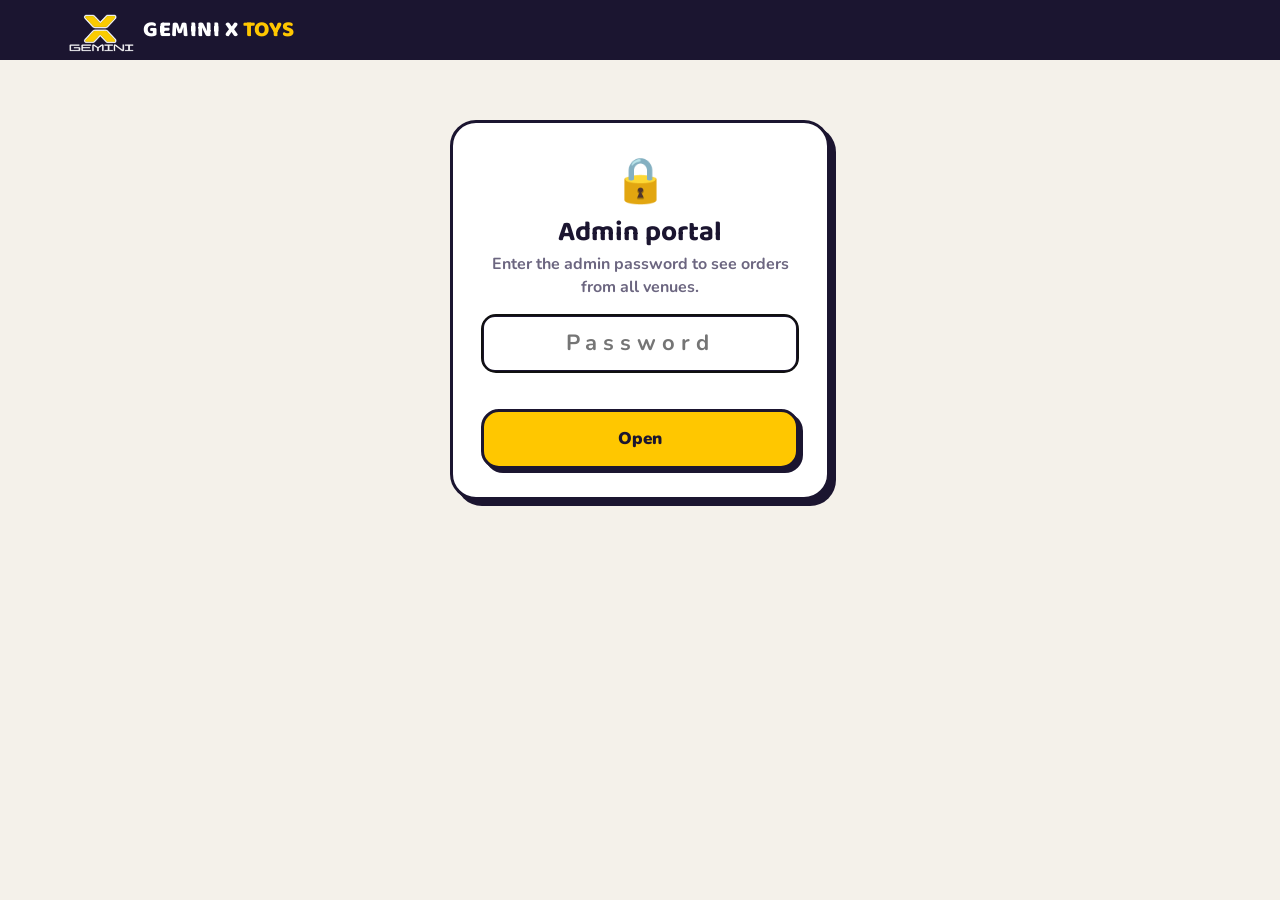
==== admin.html @ b1cc8928 "Add files via upload" ====
<!DOCTYPE html>
<html lang="en">
<head>
<meta charset="utf-8">
<meta name="viewport" content="width=device-width,initial-scale=1">
<meta name="robots" content="noindex,nofollow">
<title>Admin portal · Gemini X</title>
<meta name="theme-color" content="#1B1530">
<link rel="icon" href="data:image/svg+xml,<svg xmlns='http://www.w3.org/2000/svg' viewBox='0 0 100 100'><text y='.9em' font-size='90'>📦</text></svg>">
<link rel="stylesheet" href="assets/style.css?v=5">
<link rel="stylesheet" href="assets/office.css?v=1">
</head>
<body class="ready office" data-mode="admin">
<div class="top"><div class="wrap">
  <div class="brand"><div class="logo img" id="ologo">🎁</div><div>GEMINI X <span>TOYS</span></div></div>
</div></div>
<main class="wrap" id="app"></main>
<div class="toast" id="toast"></div>
<script src="assets/common.js?v=7"></script>
<script src="assets/office.js?v=5"></script>
</body>
</html>
---- assets/style.css ----
@import url("https://fonts.googleapis.com/css2?family=Baloo+2:wght@500;700;800&family=Baloo+Bhaijaan+2:wght@500;700;800&family=Nunito:wght@500;700;800;900&display=swap");
:root{
  --hero:#FFC700;--ac:#FF4F8B;
  --y:#FFC700;--y2:#FFE27A;--pink:#FF4F8B;--blue:#38B6FF;--green:#2BD67B;--purple:#8B5CF6;--orange:#FF8A3D;
  --ink:#1B1530;--mut:#6C6680;--bg:#FFF8EC;--card:#fff;--line:#1B1530;
  --r:22px;--sh:4px 4px 0 var(--ink);--sh2:6px 6px 0 var(--ink);
  --fd:"Baloo 2","Nunito",system-ui,sans-serif;--fb:"Nunito","Segoe UI",system-ui,sans-serif;
}
*{box-sizing:border-box}
html{scroll-behavior:smooth}
body{margin:0;font-family:var(--fb);background:var(--bg);color:var(--ink);line-height:1.4;overflow-x:hidden;
  background-image:radial-gradient(circle at 1px 1px,rgba(27,21,48,.07) 1.5px,transparent 0);background-size:22px 22px}
button{font:inherit;cursor:pointer;color:inherit}
img{display:block}
.wrap{max-width:1180px;margin:0 auto;padding:0 18px}
h1,h2,h3{font-family:var(--fd);line-height:1.02;margin:0}
.hide{display:none!important}

/* ---------- top bar ---------- */
.top{position:sticky;top:0;z-index:40;background:var(--ink);color:#fff}
.top .wrap{display:flex;align-items:center;justify-content:space-between;height:60px;gap:10px}
.brand{font-family:var(--fd);font-weight:800;font-size:22px;letter-spacing:.5px;display:flex;align-items:center;gap:8px;white-space:nowrap}
.brand .logo{width:34px;height:34px;border-radius:10px;background:var(--y);display:grid;place-items:center;font-size:19px;transform:rotate(-8deg)}
.brand span{color:var(--y)}
.top-actions{display:flex;gap:8px}
.tbtn,.basket-btn{background:#ffffff14;border:2px solid #ffffff30;color:#fff;border-radius:999px;padding:7px 14px;font-weight:800;display:flex;gap:8px;align-items:center;text-decoration:none;white-space:nowrap}
.basket-btn{background:var(--y);color:var(--ink);border-color:var(--y)}
.basket-btn b{background:var(--ink);color:var(--y);border-radius:999px;min-width:24px;height:24px;display:inline-grid;place-items:center;font-size:13px;padding:0 7px}
.basket-btn.bump{animation:bump .5s}
@keyframes bump{30%{transform:scale(1.18) rotate(-4deg)}60%{transform:scale(.95)}}

/* ---------- hero ---------- */
.hero{position:relative;background:var(--hero);transition:background .4s;overflow:hidden}
.hero .wrap{position:relative;z-index:2;display:grid;grid-template-columns:1.25fr .9fr;gap:24px;align-items:center;padding:42px 18px 52px}
.kicker{display:inline-flex;gap:8px;align-items:center;background:var(--ink);color:var(--y);font-weight:900;border-radius:999px;padding:6px 14px;font-size:14px;transform:rotate(-2deg)}
.hero h1{font-size:clamp(40px,6.4vw,78px);font-weight:800;margin:16px 0 12px;letter-spacing:-.5px}
.hero h1 .nm{color:#fff;-webkit-text-stroke:3px var(--ink);paint-order:stroke fill;text-shadow:5px 5px 0 var(--pink)}
.hero p.lead{font-size:clamp(16px,2vw,20px);font-weight:700;margin:0;max-width:560px}
.hero-ctas{display:flex;flex-wrap:wrap;gap:12px;margin-top:22px}
.cta{color:var(--ink);border:3px solid var(--ink);border-radius:18px;padding:13px 20px;font-weight:900;font-size:17px;box-shadow:var(--sh);background:#fff;display:inline-flex;gap:8px;align-items:center;transition:transform .12s,box-shadow .12s;text-decoration:none}
.cta:hover{transform:translate(-2px,-2px);box-shadow:var(--sh2)}
.cta:active{transform:translate(2px,2px);box-shadow:1px 1px 0 var(--ink)}
.cta.pink{background:var(--pink);color:#fff}
.cta.ink{background:var(--ink);color:var(--y)}
.cta.blue{background:var(--blue)}
.party-chips{display:flex;flex-wrap:wrap;gap:8px;margin-top:18px}
.chip{background:#fff;border:2px solid var(--ink);border-radius:999px;padding:6px 13px;font-weight:800;font-size:14px}

/* countdown */
.count{display:flex;gap:8px;margin-top:18px;align-items:flex-end;flex-wrap:wrap}
.count .lbl{font-weight:900;margin-right:4px;font-size:15px}
.tile{background:var(--ink);color:var(--y);border-radius:14px;min-width:64px;padding:6px 8px 4px;text-align:center;box-shadow:3px 3px 0 var(--pink)}
.tile b{font-family:var(--fd);font-size:30px;display:block;line-height:1}
.tile small{font-size:11px;font-weight:800;color:#fff;text-transform:uppercase;letter-spacing:.5px}

/* gift box art */
.giftart{position:relative;justify-self:center;width:min(340px,80vw);aspect-ratio:1}
.giftart svg{width:100%;height:100%;overflow:visible}
.giftart .lid{animation:lid 2.6s ease-in-out infinite;transform-origin:50% 100%;transform-box:fill-box}
@keyframes lid{0%,60%,100%{transform:translateY(0) rotate(0)}70%{transform:translateY(-34px) rotate(-8deg)}80%{transform:translateY(-6px) rotate(3deg)}}
.giftart .pop{animation:pop 2.6s ease-in-out infinite;transform-origin:center;transform-box:fill-box;opacity:0}
@keyframes pop{0%,62%{opacity:0;transform:translateY(20px) scale(.4)}72%{opacity:1;transform:translateY(-60px) scale(1)}90%{opacity:1}100%{opacity:0;transform:translateY(-90px) scale(.8)}}
.sticker{position:absolute;background:#fff;border:3px solid var(--ink);border-radius:999px;padding:6px 12px;font-weight:900;font-size:14px;box-shadow:var(--sh);white-space:nowrap}
.sticker.s1{top:6%;left:-6%;transform:rotate(-10deg);background:var(--pink);color:#fff}
.sticker.s2{bottom:12%;right:-8%;transform:rotate(8deg);background:var(--blue)}

/* balloons */
.balloons{position:absolute;inset:0;pointer-events:none;z-index:1}
.balloon{position:absolute;bottom:-140px;width:56px;height:70px;border-radius:50% 50% 48% 48%;animation:float linear infinite;opacity:.9}
.balloon::after{content:"";position:absolute;left:50%;top:100%;width:1.5px;height:70px;background:rgba(27,21,48,.35)}
.balloon::before{content:"";position:absolute;left:calc(50% - 5px);bottom:-6px;border:5px solid transparent;border-bottom-color:inherit}
@keyframes float{from{transform:translateY(0) rotate(-6deg)}50%{transform:translateY(-55vh) rotate(6deg)}to{transform:translateY(-110vh) rotate(-6deg)}}

/* marquee */
.marquee{background:var(--ink);color:var(--y);overflow:hidden;border-bottom:4px solid var(--ink);white-space:nowrap}
.marquee div{display:inline-block;padding:11px 0;font-family:var(--fd);font-weight:800;font-size:19px;letter-spacing:1px;animation:mq 30s linear infinite}
.marquee span{margin:0 18px}
.marquee i{font-style:normal;color:var(--pink)}
@keyframes mq{to{transform:translateX(-50%)}}

/* ---------- sections ---------- */
section{margin:46px 0}
.sec-h{display:flex;align-items:flex-end;justify-content:space-between;gap:12px;margin-bottom:16px;flex-wrap:wrap}
.sec-h h2{font-size:clamp(30px,4vw,44px);font-weight:800}
.sec-h h2 em{font-style:normal;background:var(--y);padding:0 10px;border-radius:12px;border:3px solid var(--ink);display:inline-block;transform:rotate(-2deg)}
.sec-h p{margin:0;color:var(--mut);font-weight:700}

/* how it works */
.steps{display:grid;grid-template-columns:repeat(3,1fr);gap:16px;margin-top:28px;position:relative;z-index:3}
.step{background:#fff;border:3px solid var(--ink);border-radius:var(--r);padding:16px;box-shadow:var(--sh);display:flex;gap:12px;align-items:center}
.step:nth-child(2){transform:rotate(1deg)}.step:nth-child(3){transform:rotate(-1deg)}
.step .ic{font-size:30px;width:54px;height:54px;border-radius:16px;display:grid;place-items:center;border:3px solid var(--ink);flex:none}
.step:nth-child(1) .ic{background:var(--blue)}.step:nth-child(2) .ic{background:var(--pink)}.step:nth-child(3) .ic{background:var(--green)}
.step b{display:block;font-family:var(--fd);font-size:20px}
.step span{color:var(--mut);font-weight:700;font-size:14px}

/* finder banner */
.finder-band{display:grid;grid-template-columns:1fr auto;gap:18px;align-items:center;background:var(--purple);color:#fff;border:3px solid var(--ink);border-radius:28px;padding:26px;box-shadow:var(--sh2);position:relative;overflow:hidden}
.finder-band h2{font-size:clamp(28px,3.6vw,40px)}
.finder-band p{margin:8px 0 0;font-weight:700;opacity:.92}
.finder-band .btns{display:flex;gap:12px;flex-wrap:wrap}
.finder-band::after{content:"✨🎁🎈";position:absolute;right:16px;top:-6px;font-size:54px;opacity:.18;letter-spacing:8px}

/* worlds */
.worlds{display:flex;gap:12px;overflow-x:auto;padding:6px 4px 14px;scrollbar-width:thin}
.world{flex:none;width:118px;text-align:center;background:none;border:0;padding:0}
.world .bub{width:96px;height:96px;margin:0 auto 8px;border-radius:50%;border:3px solid var(--ink);display:grid;place-items:center;font-size:44px;box-shadow:var(--sh);transition:transform .15s}
.world:hover .bub{transform:translateY(-4px) rotate(-6deg)}
.world.on .bub{outline:4px solid var(--y);outline-offset:3px;transform:scale(1.06)}
.world b{font-family:var(--fd);font-size:16px;display:block;line-height:1.05}
.world small{color:var(--mut);font-weight:800}

/* budget + filters */
.toolbar{display:flex;flex-wrap:wrap;gap:10px;align-items:center;margin:8px 0 18px}
.search{flex:1;min-width:200px;position:relative}
.search input{width:100%;border:3px solid var(--ink);border-radius:16px;padding:12px 14px 12px 44px;font:inherit;font-weight:700;background:#fff}
.search::before{content:"🔍";position:absolute;left:14px;top:50%;transform:translateY(-50%)}
.sel{border:3px solid var(--ink);border-radius:16px;padding:11px 12px;font:inherit;font-weight:800;background:#fff}
.budgets{display:flex;gap:8px;flex-wrap:wrap}
.pill{border:2.5px solid var(--ink);background:#fff;border-radius:999px;padding:8px 14px;font-weight:900;font-size:14px}
.pill.on{background:var(--ink);color:var(--y)}
.result-line{font-weight:800;color:var(--mut);margin:-6px 0 14px;display:flex;gap:10px;align-items:center;flex-wrap:wrap}
.result-line button{border:0;background:var(--pink);color:#fff;border-radius:999px;padding:4px 12px;font-weight:900;font-size:13px}

/* product cards */
.grid{display:grid;grid-template-columns:repeat(auto-fill,minmax(210px,1fr));gap:18px}
.card{background:#fff;border:3px solid var(--ink);border-radius:var(--r);overflow:hidden;display:flex;flex-direction:column;box-shadow:var(--sh);transition:transform .35s cubic-bezier(.2,.8,.2,1),box-shadow .35s cubic-bezier(.2,.8,.2,1),opacity .5s ease;position:relative;will-change:transform}
.card:hover{transform:translate(-2px,-3px) rotate(-.6deg);box-shadow:var(--sh2)}
.ph{aspect-ratio:1/1;background:#fff;display:grid;place-items:center;position:relative;cursor:zoom-in;border-bottom:3px solid var(--ink);overflow:hidden}
.ph img{width:100%;height:100%;object-fit:contain;padding:10px;transition:transform .3s}
.card:hover .ph img{transform:scale(1.06)}
.ph .emo{font-size:70px}
.badge{position:absolute;top:10px;left:10px;background:var(--pink);color:#fff;font-size:12px;font-weight:900;border-radius:999px;padding:4px 10px;border:2px solid var(--ink);transform:rotate(-4deg)}
.badge.b-Return{background:var(--green);color:var(--ink)}
.badge.b-Surprise{background:var(--purple)}
.badge.wl{left:auto;right:10px;background:var(--y);color:var(--ink);transform:rotate(4deg)}
.few{position:absolute;bottom:10px;right:10px;background:var(--ink);color:var(--y);font-size:11px;font-weight:900;border-radius:999px;padding:3px 9px}
.card .body{padding:12px 14px 14px;display:flex;flex-direction:column;gap:6px;flex:1}
.card .name{font-weight:800;font-size:15px;display:-webkit-box;-webkit-line-clamp:2;-webkit-box-orient:vertical;overflow:hidden;min-height:40px}
.meta{font-size:13px;color:var(--mut);font-weight:700}
.card .row{display:flex;align-items:center;justify-content:space-between;margin-top:auto;gap:8px}
.price{font-family:var(--fd);font-weight:800;font-size:22px;line-height:1}
.price small{font-size:13px;font-family:var(--fb);font-weight:900;margin-right:2px}
.add{background:var(--y);border:2.5px solid var(--ink);border-radius:14px;padding:8px 12px;font-weight:900;white-space:nowrap;transition:transform .1s}
.add:active{transform:scale(.94)}
.add.in{background:var(--green)}
.more{display:block;margin:24px auto 0}
.empty{color:var(--mut);padding:40px;text-align:center;grid-column:1/-1;font-weight:800;font-size:18px}

/* return gifts */
.host{display:grid;grid-template-columns:1fr 1.2fr;gap:20px;background:var(--green);border:3px solid var(--ink);border-radius:28px;padding:24px;box-shadow:var(--sh2)}
.host h2{font-size:clamp(28px,3.4vw,40px)}
.host p{font-weight:700}
.stepper{display:inline-flex;align-items:center;border:3px solid var(--ink);border-radius:16px;background:#fff;overflow:hidden}
.stepper button{border:0;background:#fff;width:46px;height:46px;font-size:22px;font-weight:900}
.stepper input{width:60px;border:0;border-left:3px solid var(--ink);border-right:3px solid var(--ink);height:46px;text-align:center;font:inherit;font-weight:900;font-size:20px}
.mini-grid{display:grid;grid-template-columns:repeat(auto-fill,minmax(118px,1fr));gap:10px;max-height:330px;overflow:auto;padding:4px}
.mini{background:#fff;border:2.5px solid var(--ink);border-radius:16px;padding:6px;text-align:left;font-size:12px;font-weight:800}
.mini img,.mini .emo{width:100%;aspect-ratio:1;object-fit:contain}
.mini .emo{display:grid;place-items:center;font-size:40px}
.mini.on{background:var(--y);box-shadow:3px 3px 0 var(--ink)}
.mini span{display:-webkit-box;-webkit-line-clamp:2;-webkit-box-orient:vertical;overflow:hidden}
.host-total{font-family:var(--fd);font-size:28px;font-weight:800;margin:14px 0}

/* ---------- modal / drawer ---------- */
.shade{position:fixed;inset:0;background:rgba(27,21,48,.55);opacity:0;pointer-events:none;transition:.2s;z-index:60;backdrop-filter:blur(2px)}
.shade.on{opacity:1;pointer-events:auto}
.drawer{position:fixed;top:0;right:0;height:100%;width:min(480px,100%);background:var(--bg);z-index:61;transform:translateX(105%);transition:.3s cubic-bezier(.2,.9,.3,1.1);display:flex;flex-direction:column;border-left:4px solid var(--ink)}
.drawer.on{transform:none}
.dhead{display:flex;justify-content:space-between;align-items:center;padding:14px 18px;background:var(--ink);color:#fff}
.dhead h3{font-size:26px}
.x{border:2px solid #fff;background:none;color:#fff;border-radius:50%;width:38px;height:38px;font-size:20px;font-weight:900;line-height:1}
.dtabs{display:flex;gap:6px;padding:12px 18px 0}
.dtab{flex:1;border:2.5px solid var(--ink);background:#fff;border-radius:14px;padding:8px 4px;font-weight:900;font-size:13px;text-align:center}
.dtab.on{background:var(--y)}
.dtab:disabled{opacity:.45;cursor:not-allowed}
.dbody{padding:14px 18px 22px;overflow:auto;flex:1}
.line{display:flex;align-items:center;gap:10px;padding:10px;background:#fff;border:2.5px solid var(--ink);border-radius:16px;margin-bottom:10px}
.line .th{width:56px;height:56px;border-radius:12px;background:#fff;flex:none;display:grid;place-items:center;font-size:30px;overflow:hidden}
.line .th img{width:100%;height:100%;object-fit:contain}
.line .nm{flex:1;font-weight:800;font-size:14px;line-height:1.2}
.qty{display:flex;align-items:center;gap:6px}
.qty button{width:30px;height:30px;border-radius:10px;border:2.5px solid var(--ink);background:#fff;font-weight:900}
.total{display:flex;justify-content:space-between;align-items:center;font-family:var(--fd);font-weight:800;font-size:24px;margin:16px 0 6px}
.total small{font-family:var(--fb);font-size:13px;color:var(--mut);font-weight:800;display:block}
.bigbtn{width:100%;border:3px solid var(--ink);border-radius:18px;padding:15px;font-weight:900;font-size:17px;box-shadow:var(--sh);margin-top:14px;background:var(--y)}
.bigbtn.wa{background:#25D366;color:#fff}
.bigbtn:disabled{opacity:.5;box-shadow:none}
label{display:block;font-weight:900;font-size:14px;margin:14px 0 6px}
.in-f{width:100%;border:3px solid var(--ink);border-radius:14px;padding:11px 12px;font:inherit;font-weight:700;background:#fff}
.err{color:#D7263D;font-size:14px;font-weight:800;margin-top:8px;min-height:18px}
.note{background:#fff;border:2.5px dashed var(--ink);border-radius:14px;padding:10px 12px;font-size:13px;font-weight:700;margin-top:14px}

/* wrap studio */
.papers{display:grid;grid-template-columns:repeat(4,1fr);gap:8px}
.paper{border:2.5px solid var(--ink);border-radius:14px;aspect-ratio:1;padding:0;overflow:hidden;position:relative}
.paper.on{outline:4px solid var(--pink);outline-offset:2px}
.paper span{position:absolute;bottom:4px;left:0;right:0;text-align:center;font-size:11px;font-weight:900;background:#ffffffd9;margin:0 6px;border-radius:8px}
.ribbons{display:flex;gap:10px;margin-top:4px}
.rib{width:38px;height:38px;border-radius:50%;border:3px solid var(--ink)}
.rib.on{outline:3px solid var(--ink);outline-offset:3px}
.preview{background:#fff;border:3px solid var(--ink);border-radius:20px;padding:8px;margin-top:14px;display:grid;place-items:center}
.preview svg{width:100%;max-width:320px;height:auto}

/* product modal */
.modal{position:fixed;left:50%;top:50%;transform:translate(-50%,-46%) scale(.96);width:min(760px,94vw);max-height:92vh;overflow:auto;background:var(--bg);border:4px solid var(--ink);border-radius:28px;z-index:62;opacity:0;pointer-events:none;transition:.22s;box-shadow:10px 10px 0 var(--ink)}
.modal.on{opacity:1;pointer-events:auto;transform:translate(-50%,-50%) scale(1)}
.modal .x{position:absolute;top:12px;right:12px;border-color:var(--ink);color:var(--ink);background:#fff;z-index:2}
.pm{display:grid;grid-template-columns:1fr 1fr;gap:0}
.pm .pimg{background:#fff;border-right:3px solid var(--ink);display:grid;place-items:center;min-height:300px}
.pm .pimg img{width:100%;height:100%;object-fit:contain;padding:18px;max-height:420px}
.pm .pimg .emo{font-size:110px}
.pm .pinfo{padding:26px 22px;display:flex;flex-direction:column;gap:10px}
.pm h3{font-size:30px}
.tags{display:flex;flex-wrap:wrap;gap:6px}
.tags span{border:2px solid var(--ink);border-radius:999px;padding:4px 10px;font-weight:800;font-size:13px;background:#fff}

/* finder wizard */
.wiz{padding:26px 24px}
.wiz .prog{display:flex;gap:6px;margin-bottom:16px}
.wiz .prog i{flex:1;height:8px;border-radius:9px;background:#e7e1d2;border:2px solid var(--ink)}
.wiz .prog i.on{background:var(--pink)}
.wiz h3{font-size:34px;margin-bottom:6px}
.wiz p{margin:0 0 16px;color:var(--mut);font-weight:700}
.opts{display:grid;grid-template-columns:repeat(auto-fill,minmax(140px,1fr));gap:10px}
.opt{border:3px solid var(--ink);background:#fff;border-radius:18px;padding:14px 10px;font-weight:900;text-align:center;box-shadow:3px 3px 0 var(--ink);transition:transform .1s}
.opt:hover{transform:translate(-1px,-2px)}
.opt .e{font-size:34px;display:block;margin-bottom:4px}
.opt.on{background:var(--y)}
.wiz-foot{display:flex;justify-content:space-between;margin-top:20px;gap:10px}

/* surprise slot */
.slot{padding:28px 24px;text-align:center}
.slot .reel{width:230px;height:230px;margin:10px auto;background:#fff;border:4px solid var(--ink);border-radius:26px;display:grid;place-items:center;overflow:hidden;box-shadow:var(--sh)}
.slot .reel img{width:100%;height:100%;object-fit:contain;padding:12px}
.slot .reel.spin img{animation:blurspin .12s linear infinite}
@keyframes blurspin{50%{transform:translateY(-8px);filter:blur(2px)}}
.slot h3{font-size:24px;min-height:52px;margin-top:8px}

/* success */
.done{padding:30px 24px;text-align:center}
.done .code{font-family:var(--fd);font-size:44px;font-weight:800;background:var(--y);border:4px dashed var(--ink);border-radius:20px;padding:6px 18px;display:inline-block;margin:12px 0;letter-spacing:2px}

/* confetti canvas */
#fx{position:fixed;inset:0;pointer-events:none;z-index:80}

footer{background:var(--ink);color:#cfc9e0;text-align:center;padding:34px 18px;margin-top:60px;font-weight:700}
footer b{color:var(--y);font-family:var(--fd);font-size:22px}
.toast{position:fixed;bottom:22px;left:50%;transform:translateX(-50%) translateY(140px);background:var(--ink);color:#fff;padding:12px 20px;border-radius:999px;font-weight:900;transition:.3s;z-index:90;border:3px solid var(--y)}
.toast.on{transform:translateX(-50%)}
.fly{position:fixed;z-index:85;width:60px;height:60px;border-radius:14px;background:#fff;border:2px solid var(--ink);pointer-events:none;transition:all .7s cubic-bezier(.5,-.3,.7,1);object-fit:contain}

/* ---------- invite tool (staff) ---------- */
.tool{display:grid;grid-template-columns:1fr 1fr;gap:22px;margin:30px auto}
.panel{background:#fff;border:3px solid var(--ink);border-radius:var(--r);padding:20px;box-shadow:var(--sh)}
.panel h2{font-size:26px;margin-bottom:6px}
.wl-list{max-height:360px;overflow:auto;border:2.5px solid var(--ink);border-radius:14px;padding:6px}
.wl-item{display:flex;gap:8px;align-items:center;padding:6px;font-size:14px;border-radius:10px;margin:0!important;font-weight:700!important}
.wl-item img{width:34px;height:34px;object-fit:contain;border-radius:6px;background:#fff}
.wl-item:hover{background:#FFF3C4}
.qrbox{display:grid;place-items:center;background:var(--bg);border-radius:16px;padding:14px}
.qrbox canvas{max-width:100%;border-radius:14px}
.linkbox{word-break:break-all;font-size:13px;background:#f4f1ea;border-radius:12px;padding:10px;margin-top:10px;font-weight:700}
.btns{display:flex;gap:10px;flex-wrap:wrap;margin-top:12px}
.btn{background:var(--y);border:2.5px solid var(--ink);border-radius:14px;padding:10px 16px;font-weight:900;box-shadow:3px 3px 0 var(--ink)}
.btn.dark{background:var(--ink);color:var(--y)}

@media (max-width:860px){
  .hero .wrap{grid-template-columns:1fr;padding:30px 18px 58px}
  .giftart{width:220px;order:-1;margin-top:46px}
  .steps{grid-template-columns:1fr;gap:10px;margin-top:20px}
  .sticker.s2{right:auto;left:-4%;bottom:2%}
  .step:nth-child(n){transform:none}
  .finder-band{grid-template-columns:1fr}
  .host{grid-template-columns:1fr}
  .tool{grid-template-columns:1fr}
  .pm{grid-template-columns:1fr}
  .pm .pimg{border-right:0;border-bottom:3px solid var(--ink);min-height:220px}
}
@media (max-width:560px){
  .grid{grid-template-columns:repeat(2,1fr);gap:12px}
  .card .row{flex-direction:column;align-items:stretch}
  .price{font-size:20px}
  .tbtn .t,.basket-btn .t{display:none}
  .brand .logo{width:30px;height:30px}
  .brand{font-size:18px}
  .sticker{font-size:12px}
  .tile{min-width:54px}.tile b{font-size:24px}
}
@media (prefers-reduced-motion:reduce){*{animation:none!important;transition:none!important}}

/* ---------- smoothness ---------- */
:root{--ease:cubic-bezier(.2,.8,.2,1);--spring:cubic-bezier(.34,1.56,.64,1)}
body.lock{overflow:hidden}
.top{transition:box-shadow .3s var(--ease)}
.top.scrolled{box-shadow:0 6px 0 rgba(27,21,48,.12)}
.card.rv{opacity:0;transform:translateY(26px) scale(.97)}
.card.rv.in-view{opacity:1;transform:none}
.card.rv.in-view:hover{transform:translate(-2px,-4px) rotate(-.6deg);box-shadow:var(--sh2)}
.grid{transition:opacity .16s ease,transform .16s ease}
.grid.swap{opacity:0;transform:translateY(8px)}
.ph{background:linear-gradient(100deg,#fff 30%,#f6f0e2 50%,#fff 70%);background-size:300% 100%;animation:shimmer 1.4s linear infinite}
.ph img{opacity:0;transition:opacity .45s ease,transform .45s var(--ease)}
.ph img.ld{opacity:1}
.ph:has(img.ld){animation:none;background:#fff}
@keyframes shimmer{to{background-position:-150% 0}}
.add,.pill,.world .bub,.cta,.opt,.mini,.paper,.rib,.dtab{transition:transform .25s var(--spring),box-shadow .25s var(--ease),background-color .2s ease,color .2s ease}
.add:hover,.pill:hover,.mini:hover,.paper:hover,.rib:hover{transform:translateY(-2px)}
.add.in{animation:pop2 .4s var(--spring)}
@keyframes pop2{40%{transform:scale(1.12)}}
.drawer{transition:transform .45s var(--ease)}
.shade{transition:opacity .35s ease}
.modal{transition:opacity .3s ease,transform .45s var(--spring)}
.tabin{animation:tabin .35s var(--ease)}
@keyframes tabin{from{opacity:0;transform:translateX(18px)}}
.line{animation:tabin .3s var(--ease) both}
.toast{transition:transform .45s var(--spring)}
.balloons.paused .balloon{animation-play-state:paused}
.hero h1,.hero .lead,.hero .kicker,.hero-ctas,.party-chips,.count,.giftart{opacity:0;transform:translateY(18px);transition:opacity .7s ease,transform .8s var(--ease)}
body.ready .hero h1,body.ready .hero .lead,body.ready .hero .kicker,body.ready .hero-ctas,body.ready .party-chips,body.ready .count,body.ready .giftart{opacity:1;transform:none}
body.ready .hero h1{transition-delay:.08s}body.ready .hero .lead{transition-delay:.16s}body.ready .count{transition-delay:.22s}body.ready .party-chips{transition-delay:.26s}body.ready .hero-ctas{transition-delay:.32s}body.ready .giftart{transition-delay:.2s}
.worlds{scroll-behavior:smooth;scroll-snap-type:x proximity}.world{scroll-snap-align:start}
.mini-grid,.dbody,.modal,.wl-list{scroll-behavior:smooth;overscroll-behavior:contain}
#more{opacity:.85}
@media (prefers-reduced-motion:reduce){.card.rv,.hero h1,.hero .lead,.hero .kicker,.hero-ctas,.party-chips,.count,.giftart{opacity:1!important;transform:none!important}.ph img{opacity:1}}
body.ready .hero .kicker{transform:rotate(-2deg)}

/* ---------- gift list ticket ---------- */
.bigbtn.pinkb{background:var(--pink);color:#fff}
.ticket{padding:22px 20px 24px}
.tk-head{display:flex;justify-content:space-between;gap:14px;flex-wrap:wrap;background:var(--ink);color:#fff;border-radius:20px;padding:16px 18px;margin-right:44px}
.tk-k{font-weight:900;color:var(--y);font-size:14px}
.tk-ref{font-family:var(--fd);font-size:36px;font-weight:800;letter-spacing:2px;line-height:1}
.tk-party{display:flex;flex-direction:column;gap:2px;font-weight:700;font-size:14px}
.tk-party b{font-family:var(--fd);font-size:20px;color:var(--y)}
.tk-hint{font-weight:700;color:var(--mut);margin:12px 2px}
.tk-items{display:flex;flex-direction:column;gap:12px}
.tk-item{display:grid;grid-template-columns:104px 1fr;gap:12px;background:#fff;border:3px solid var(--ink);border-radius:18px;padding:10px;box-shadow:3px 3px 0 var(--ink)}
.tk-ph{width:104px;height:104px;border-radius:12px;border:2px solid #eee;display:grid;place-items:center;overflow:hidden;background:#fff}
.tk-ph img{width:100%;height:100%;object-fit:contain}
.tk-ph .emo{font-size:48px}
.tk-n{font-weight:800;font-size:15px;line-height:1.25}
.tk-m{display:flex;gap:10px;flex-wrap:wrap;font-weight:800;font-size:14px;margin:4px 0 6px;align-items:center}
.tk-q{background:var(--y);border:2px solid var(--ink);border-radius:999px;padding:1px 10px}
.tk-c{color:var(--mut);font-size:12px}
.tk-bc{background:#fff;max-width:340px}
.tk-bc .bc{width:100%;height:78px;display:block}
.tk-wrap{display:flex;gap:12px;align-items:center;background:#fff;border:2.5px dashed var(--ink);border-radius:16px;padding:10px 12px;margin-top:14px;font-size:14px;font-weight:700}
.tk-sw{width:56px;height:56px;flex:none;border-radius:10px;overflow:hidden;border:2px solid var(--ink)}
.tk-total{display:flex;justify-content:space-between;align-items:center;margin-top:14px;font-weight:800;color:var(--mut)}
.tk-total b{font-family:var(--fd);font-size:30px;color:var(--ink)}
@media (max-width:560px){.tk-item{grid-template-columns:76px 1fr}.tk-ph{width:76px;height:76px}.tk-ref{font-size:30px}}
@media print{body>*:not(.modal){display:none!important}.modal{position:static;transform:none;box-shadow:none;border:0;max-height:none;opacity:1}.modal .x{display:none}}

/* ---------- themes, venue, extras, stickers, language ---------- */
.tbtn.icon{padding:7px 10px}
.brand .logo.img{background:none;transform:none;width:auto;min-width:34px;padding:0;border-radius:0}
.brand .logo.img img{height:40px;width:auto;display:block}
.flogo img{height:64px;margin:0 auto 12px}
.stock-note{margin-top:10px;font-size:13px;opacity:.75}
.venue-pick{margin-top:18px;background:#fff;border:3px solid var(--ink);border-radius:20px;padding:14px;box-shadow:var(--sh);max-width:560px}
.venue-pick b{font-family:var(--fd);font-size:22px;display:block}
.venue-pick span{display:block;color:var(--mut);font-weight:700;font-size:14px;margin-bottom:10px}
.venue-pick #venueChips{display:flex;flex-wrap:wrap;gap:8px}
.venue-pick .pill{font-size:15px;padding:10px 14px}
.theme-band{background:var(--hero);border:3px solid var(--ink);border-radius:28px;padding:22px;box-shadow:var(--sh2)}
.theme-band .sec-h p{color:var(--ink);opacity:.75}
.rail{display:grid;grid-auto-flow:column;grid-auto-columns:minmax(200px,220px);gap:16px;overflow-x:auto;padding:4px 4px 14px;scroll-snap-type:x mandatory}
.rail .card{scroll-snap-align:start}
.thm{position:absolute;bottom:8px;left:8px;font-size:22px;filter:drop-shadow(1px 1px 0 #fff)}
.extras{background:#fff;border:2.5px dashed var(--ink);border-radius:16px;padding:12px;margin-top:12px}
.extras b{font-family:var(--fd);font-size:18px;display:block}
.extras small{color:var(--mut);font-weight:700}
.extra-row{display:grid;grid-template-columns:repeat(4,1fr);gap:8px;margin-top:8px}
.extra{position:relative;border:2px solid var(--ink);border-radius:12px;padding:4px;font-size:11px;font-weight:800;background:#fff;display:flex;flex-direction:column}
.extra img{width:100%;aspect-ratio:1;object-fit:contain}
.extra span{display:-webkit-box;-webkit-line-clamp:2;-webkit-box-orient:vertical;overflow:hidden;line-height:1.15}
.extra button{position:absolute;top:-8px;right:-8px;width:28px;height:28px;border-radius:50%;border:2px solid var(--ink);background:var(--y);font-weight:900;line-height:1;transition:transform .25s var(--spring)}
.extra button:hover{transform:scale(1.15)}
.stk{position:fixed;z-index:95;font-size:24px;pointer-events:none;transform:translate(-50%,0);animation:stk 1s var(--ease) forwards}
@keyframes stk{0%{opacity:0;transform:translate(-50%,0) scale(.4)}20%{opacity:1}100%{opacity:0;transform:translate(calc(-50% + var(--dx)),-90px) scale(1.2) rotate(25deg)}}
[dir=rtl] body,[dir=rtl] .in-f,[dir=rtl] .search input{font-family:"Baloo Bhaijaan 2","Nunito",system-ui,sans-serif}
[dir=rtl] h1,[dir=rtl] h2,[dir=rtl] h3{font-family:"Baloo Bhaijaan 2","Baloo 2",system-ui,sans-serif}
[dir=rtl] .search input{padding:12px 44px 12px 14px}
[dir=rtl] .search::before{left:auto;right:14px}
[dir=rtl] .drawer{right:auto;left:0;border-left:0;border-right:4px solid var(--ink);transform:translateX(-105%)}
[dir=rtl] .drawer.on{transform:none}
[dir=rtl] .badge{left:auto;right:10px}[dir=rtl] .badge.wl{right:auto;left:10px}
[dir=rtl] .few{right:auto;left:10px}[dir=rtl] .thm{left:auto;right:8px}
[dir=rtl] .modal .x{right:auto;left:12px}
[dir=rtl] .tk-head{margin-right:0;margin-left:44px}
[dir=rtl] .extra button{right:auto;left:-8px}
.marquee{direction:ltr}
@media (max-width:560px){#topFinder{display:none}.tbtn{padding:6px 10px}.top-actions{gap:6px}}
@media (max-width:430px){#soundBtn{display:none}.brand{font-size:16px}}

/* ---------- creative layer ---------- */
.hero{background:radial-gradient(circle at 80% 30%,#ffffff55 0,transparent 35%),radial-gradient(circle at 10% 90%,#ffffff40 0,transparent 30%),var(--hero)}
.wave{display:block;width:100%;height:46px;margin-top:-45px;position:relative;z-index:3}
.floaties{position:absolute;inset:0;pointer-events:none;z-index:1}
.floaties span{position:absolute;animation:bob 6s ease-in-out infinite;filter:drop-shadow(2px 3px 0 rgba(27,21,48,.18));transition:translate .3s ease-out;opacity:.9}
@keyframes bob{0%,100%{transform:translateY(0) rotate(-8deg)}50%{transform:translateY(-16px) rotate(8deg)}}
.giftart .pop{animation-duration:3.2s}.giftart .lid{animation-duration:3.2s}
.blobs{position:fixed;inset:0;z-index:-1;pointer-events:none;overflow:hidden}
.blobs i{position:absolute;width:520px;height:520px;border-radius:50%;filter:blur(70px);opacity:.28;animation:drift 22s ease-in-out infinite}
.blobs i:nth-child(1){background:var(--ac);left:-160px;top:40%}
.blobs i:nth-child(2){background:#38B6FF;right:-180px;top:10%;animation-delay:-7s}
.blobs i:nth-child(3){background:#2BD67B;left:40%;bottom:-260px;animation-delay:-14s}
@keyframes drift{50%{transform:translate(60px,-40px) scale(1.1)}}
.ph{background:radial-gradient(circle at 50% 60%,color-mix(in srgb,var(--wt,#FFC700) 28%,#fff) 0,#fff 70%)!important;animation:none!important}
.ph::after{content:"";position:absolute;inset:0;pointer-events:none;background:radial-gradient(circle at var(--sx,50%) var(--sy,50%),rgba(255,255,255,.55),transparent 45%);opacity:0;transition:opacity .25s}
.card.tilt .ph::after{opacity:1}
.card.tilt{transition:transform .08s linear,box-shadow .2s;box-shadow:8px 10px 0 var(--ink)}
.tagp{position:relative;background:var(--y);border:2.5px solid var(--ink);border-radius:8px 14px 14px 8px;padding:5px 10px 4px 16px;transform:rotate(-3deg);box-shadow:2px 2px 0 var(--ink)}
.tagp::before{content:"";position:absolute;left:5px;top:50%;width:6px;height:6px;margin-top:-3px;border-radius:50%;background:#fff;border:2px solid var(--ink)}
.card .row .add{background:#fff}
.card .row .add.in{background:var(--green)}
.steps .step .ic{animation:wig 3s ease-in-out infinite}
.steps .step:nth-child(2) .ic{animation-delay:.4s}.steps .step:nth-child(3) .ic{animation-delay:.8s}
@keyframes wig{0%,85%,100%{transform:rotate(0)}90%{transform:rotate(-12deg) scale(1.08)}95%{transform:rotate(10deg)}}
.world .bub{position:relative}
.world.on .bub::after{content:"✓";position:absolute;right:-4px;top:-4px;width:28px;height:28px;border-radius:50%;background:var(--ink);color:var(--y);display:grid;place-items:center;font-size:15px;font-weight:900;font-family:var(--fb)}
.ticket{position:relative}
.tk-head{position:relative;overflow:visible}
.tk-head::before,.tk-head::after{content:"";position:absolute;bottom:-12px;width:24px;height:24px;border-radius:50%;background:var(--bg)}
.tk-head::before{left:-12px}.tk-head::after{right:-12px}
.tk-right{display:flex;align-items:center;gap:14px}
.tk-stamp{transform:rotate(12deg);flex:none;border:3px dashed var(--pink);color:var(--pink);background:#fff;border-radius:50%;width:76px;height:76px;display:grid;place-items:center;text-align:center;font-family:var(--fd);font-weight:800;font-size:15px;line-height:1;z-index:2;box-shadow:2px 2px 0 var(--ink)}
.tk-items{margin-top:20px}
.tk-item{border-style:dashed}
@media (max-width:860px){.floaties span{opacity:.6}.wave{height:30px;margin-top:-29px}}
@media (prefers-reduced-motion:reduce){.floaties span,.blobs i,.steps .step .ic{animation:none}}

/* Proudly Qatari badge */
.proud{display:inline-flex;align-items:center;gap:10px;margin:16px 0 4px;background:#8A1538;color:#fff;border:3px solid var(--ink);border-radius:16px;padding:8px 14px 8px 8px;box-shadow:var(--sh);font-weight:900;transform:rotate(-1.5deg)}
.proud .flag{width:44px;height:28px;border-radius:4px;box-shadow:0 0 0 2px #fff;flex:none}
.proud small{display:block;font-weight:800;opacity:.85;font-size:12px}
[dir=rtl] .proud{padding:8px 8px 8px 14px;transform:rotate(1.5deg)}

/* checkout */
#brand{line-height:1.05}
#brand .byx{display:block;font-family:var(--fb);font-size:10.5px;font-weight:800;letter-spacing:1.5px;color:#fff;opacity:.75;text-transform:uppercase}
.co-sep{margin:18px 0 2px;font-family:var(--fd);font-weight:800;font-size:17px;border-top:2px dashed #1B153033;padding-top:12px}
.wa-in{display:flex;align-items:stretch;gap:0}
.wa-in span{display:flex;align-items:center;padding:0 10px;border:3px solid var(--ink);border-right:0;border-radius:14px 0 0 14px;background:var(--y2);font-weight:900;white-space:nowrap}
.wa-in .in-f{border-radius:0 14px 14px 0}
.paygrid{display:grid;grid-template-columns:1fr 1fr;gap:10px;margin-top:8px}
.payopt{border:3px solid var(--ink);border-radius:16px;background:#fff;padding:12px 10px;text-align:center;cursor:pointer;font:inherit;display:flex;flex-direction:column;gap:3px;align-items:center;transition:transform .15s,box-shadow .15s,background .15s}
.payopt b{font-size:26px;line-height:1}
.payopt span{font-family:var(--fd);font-weight:800;font-size:16px}
.payopt small{color:var(--mut);font-weight:700;font-size:12px;line-height:1.3}
.payopt:hover{transform:translateY(-2px)}
.payopt.on{background:var(--y);box-shadow:var(--sh);transform:translate(-2px,-2px)}
.payopt.on small{color:var(--ink)}
.tk-ok{background:#E8FFF1;border:3px solid var(--green);border-radius:16px;padding:10px 14px;margin-bottom:12px;display:flex;flex-direction:column;gap:2px}
.tk-ok b{font-family:var(--fd);font-size:19px}
.tk-ok span{font-weight:700;color:var(--mut)}
@media (max-width:380px){.paygrid{grid-template-columns:1fr}}
---- assets/office.css ----
/* back office + admin */
body.office{background:#F4F1EA;min-height:100vh}
.office .wrap{max-width:1180px}
.o-login{max-width:380px;margin:60px auto;background:#fff;border:3px solid var(--ink);border-radius:26px;box-shadow:var(--sh2);padding:28px;text-align:center}
.o-login h1{font-family:var(--fd);font-size:28px;margin:6px 0}
.o-login p{color:var(--mut);font-weight:700;margin:0 0 16px}
.o-login .in-f{text-align:center;font-size:22px;letter-spacing:6px}
.o-login .bigbtn{margin-top:10px}
.o-lk{font-size:44px}
.o-bar{display:flex;justify-content:space-between;align-items:center;gap:12px;flex-wrap:wrap;margin:22px 0 14px}
.o-title b{font-family:var(--fd);font-size:30px;display:block;line-height:1}
.o-title span{color:var(--mut);font-weight:800}
.o-tools{display:flex;gap:8px;align-items:center;flex-wrap:wrap}
.office .tbtn{background:#fff;color:var(--ink);border:2px solid var(--ink)}
.o-upd{color:var(--mut);font-weight:700;font-size:13px}
.o-stats{display:grid;grid-template-columns:repeat(4,1fr);gap:12px;margin-bottom:14px}
.o-stat{background:#fff;border:3px solid var(--ink);border-radius:18px;padding:12px 14px;box-shadow:var(--sh)}
.o-stat b{font-family:var(--fd);font-size:26px;display:block;line-height:1.1}
.o-stat span{color:var(--mut);font-weight:800;font-size:13px}
.o-per{grid-column:1/-1;display:flex;gap:16px;flex-wrap:wrap;font-weight:700;color:var(--mut);font-size:14px}
.o-per b{color:var(--ink)}
.o-filters{display:flex;gap:10px;flex-wrap:wrap;align-items:center;margin-bottom:14px}
.o-tabs{display:flex;gap:6px;flex-wrap:wrap;flex:1}
.o-tabs .pill b{background:#1B153014;border-radius:999px;padding:0 7px;margin-left:3px}
.o-tabs .pill.on b{background:#fff3}
.o-search{max-width:280px}
.o-vsel{max-width:220px}
.o-list{display:grid;gap:14px;padding-bottom:60px}
.o-empty{background:#fff;border:3px dashed #1B153044;border-radius:20px;padding:40px;text-align:center;font-weight:800;color:var(--mut)}
.o-card{background:#fff;border:3px solid var(--ink);border-radius:22px;box-shadow:var(--sh);padding:14px 16px;border-left-width:10px}
.o-card.s-new{border-left-color:var(--pink)}
.o-card.s-preparing{border-left-color:var(--y)}
.o-card.s-ready{border-left-color:var(--green)}
.o-card.s-collected{border-left-color:#9aa;opacity:.85}
.o-card.s-cancelled{border-left-color:#ccc;opacity:.6}
.o-card header{display:flex;justify-content:space-between;align-items:center;gap:8px;flex-wrap:wrap;border-bottom:2px dashed #1B153022;padding-bottom:8px;margin-bottom:10px}
.o-ref{font-family:var(--fd);font-weight:800;font-size:21px;margin-right:10px}
.o-ven{background:var(--ink);color:var(--y);border-radius:999px;padding:2px 10px;font-weight:800;font-size:12px;margin-right:8px}
.o-ago{color:var(--mut);font-weight:700;font-size:13px}
.o-st{font-weight:900;background:#1B15300d;border-radius:999px;padding:4px 12px}
.o-grid{display:grid;grid-template-columns:1fr 1.3fr;gap:16px}
.o-name{font-family:var(--fd);font-weight:800;font-size:20px}
.o-phone{display:inline-block;font-weight:900;color:#0B8A3E;text-decoration:none;font-size:16px;margin:2px 0 6px}
.o-party,.o-wrap{font-weight:700;color:var(--mut);margin-top:4px}
.o-pay{display:flex;gap:6px;flex-wrap:wrap;margin-top:8px}
.o-pm{font-weight:800;background:#1B15300d;border-radius:999px;padding:3px 10px}
.o-ps{font-weight:900;border-radius:999px;padding:3px 10px;color:#fff}
.o-ps.p-pending{background:#E5484D}.o-ps.p-link_sent{background:#F59E0B}.o-ps.p-paid{background:#16A34A}
.o-it{display:flex;gap:10px;align-items:flex-start;padding:6px 0;border-bottom:1px solid #1B153014}
.o-it img,.o-noimg{width:54px;height:54px;object-fit:contain;border:2px solid #1B153022;border-radius:12px;background:#fff;flex:none;display:grid;place-items:center}
.o-itn{font-weight:700;flex:1;min-width:0}
.o-itn small{display:block;color:var(--mut);font-weight:700}
.o-bc{margin-top:6px;max-width:240px}
.o-bc svg{width:100%;height:auto}
.o-tot{display:flex;justify-content:space-between;font-family:var(--fd);font-size:20px;font-weight:800;padding:8px 0}
.o-actions{display:flex;gap:8px;flex-wrap:wrap;margin-top:12px}
.obtn{border:2px solid var(--ink);background:#fff;border-radius:12px;padding:8px 12px;font:inherit;font-weight:800;cursor:pointer}
.obtn:hover{transform:translateY(-1px)}
.obtn.wa{background:#25D366;color:#fff;border-color:#128C4B}
.obtn.green{background:#16A34A;color:#fff;border-color:#0d6b31}
.obtn.ink{background:var(--ink);color:var(--y)}
.obtn.ghost{background:#fff;color:var(--mut);border-color:#1B153033}
.obtn.small{padding:5px 10px;font-size:13px}
.o-linkbox{display:flex;gap:8px;margin-top:10px}
.o-notes{margin-top:10px;min-height:42px;font-weight:600;resize:vertical}
.hide{display:none!important}
@media (max-width:820px){.o-grid{grid-template-columns:1fr}.o-stats{grid-template-columns:repeat(2,1fr)}.o-search,.o-vsel{max-width:none}}
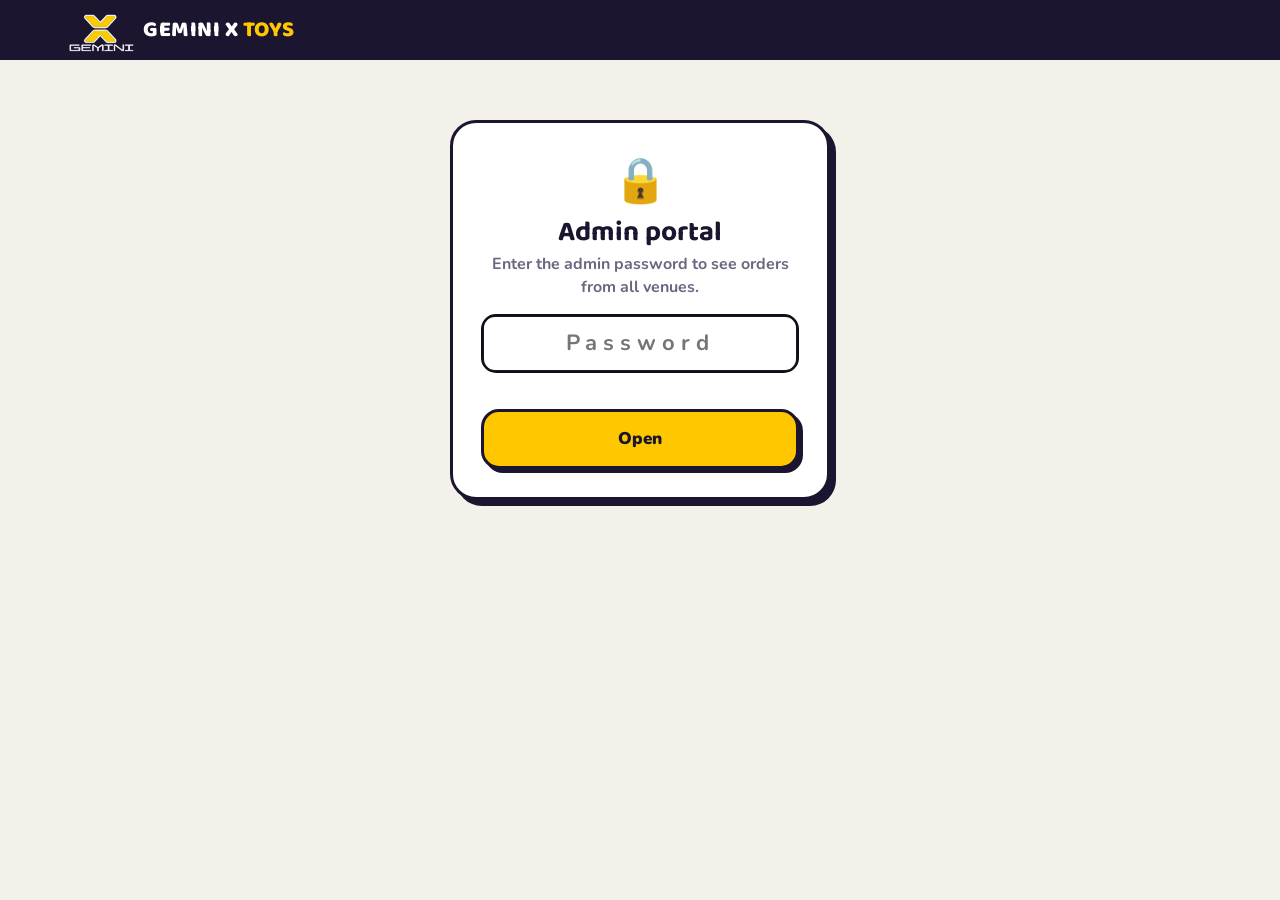
==== commit 7034ae9a: "Add files via upload" ====
--- a/admin.html
+++ b/admin.html
@@ -7,7 +7,7 @@
 <title>Admin portal · Gemini X</title>
 <meta name="theme-color" content="#1B1530">
 <link rel="icon" href="data:image/svg+xml,<svg xmlns='http://www.w3.org/2000/svg' viewBox='0 0 100 100'><text y='.9em' font-size='90'>📦</text></svg>">
-<link rel="stylesheet" href="assets/style.css?v=5">
+<link rel="stylesheet" href="assets/style.css?v=6">
 <link rel="stylesheet" href="assets/office.css?v=1">
 </head>
 <body class="ready office" data-mode="admin">
--- a/assets/style.css
+++ b/assets/style.css
@@ -456,3 +456,9 @@
 .tk-ok b{font-family:var(--fd);font-size:19px}
 .tk-ok span{font-weight:700;color:var(--mut)}
 @media (max-width:380px){.paygrid{grid-template-columns:1fr}}
+#brand{display:flex;align-items:center;gap:10px}
+#brand .vlogo{height:44px;width:auto;background:#fff;border-radius:10px;padding:3px 6px;box-shadow:0 0 0 2px #ffffff33}
+#brand .bt{display:block}
+@media (max-width:600px){#brand .vlogo{height:34px;padding:2px 4px}#brand .bt{font-size:15px}}
+@media (max-width:430px){#brand .bt .byx{display:none}}
+@media (max-width:480px){#brand .bt{display:none}}
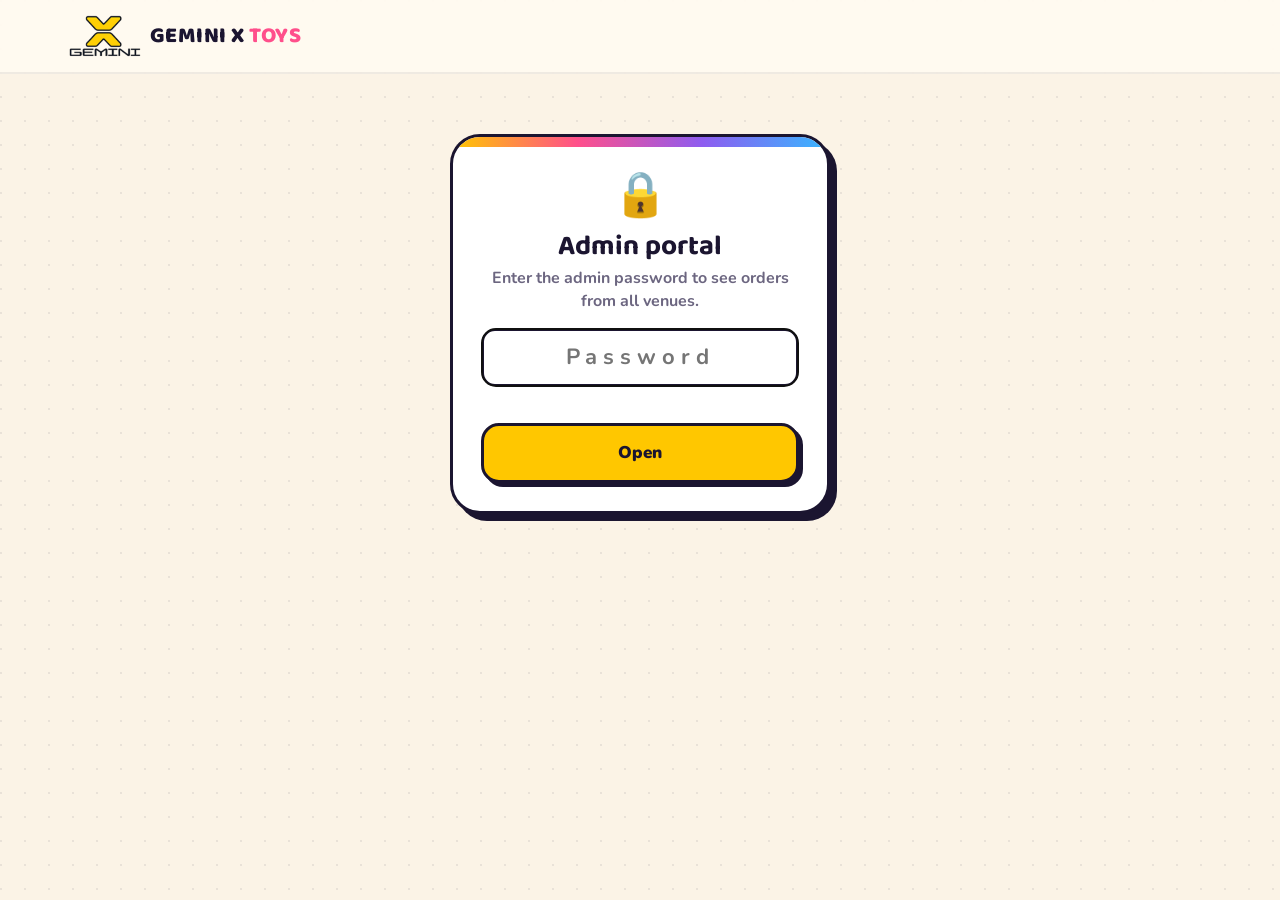
==== commit 96b0ea1e: "Add files via upload" ====
--- a/admin.html
+++ b/admin.html
@@ -7,8 +7,8 @@
 <title>Admin portal · Gemini X</title>
 <meta name="theme-color" content="#1B1530">
 <link rel="icon" href="data:image/svg+xml,<svg xmlns='http://www.w3.org/2000/svg' viewBox='0 0 100 100'><text y='.9em' font-size='90'>📦</text></svg>">
-<link rel="stylesheet" href="assets/style.css?v=6">
-<link rel="stylesheet" href="assets/office.css?v=1">
+<link rel="stylesheet" href="assets/style.css?v=7">
+<link rel="stylesheet" href="assets/office.css?v=3">
 </head>
 <body class="ready office" data-mode="admin">
 <div class="top"><div class="wrap">
@@ -16,7 +16,7 @@
 </div></div>
 <main class="wrap" id="app"></main>
 <div class="toast" id="toast"></div>
-<script src="assets/common.js?v=7"></script>
-<script src="assets/office.js?v=5"></script>
+<script src="assets/common.js?v=8"></script>
+<script src="assets/office.js?v=7"></script>
 </body>
 </html>
--- a/assets/style.css
+++ b/assets/style.css
@@ -462,3 +462,8 @@
 @media (max-width:600px){#brand .vlogo{height:34px;padding:2px 4px}#brand .bt{font-size:15px}}
 @media (max-width:430px){#brand .bt .byx{display:none}}
 @media (max-width:480px){#brand .bt{display:none}}
+.ocount{background:var(--pink);color:#fff;border-radius:999px;padding:0 8px;margin-left:4px;font-size:13px}
+.tk-all{background:#fff;border:3px solid var(--ink);border-radius:16px;padding:10px 12px;margin-bottom:12px}
+.tk-all>b{display:block;margin-bottom:6px;font-family:var(--fd)}
+.tk-all>div{display:flex;gap:6px;flex-wrap:wrap}
+.tk-all .pill small{display:block;font-size:11px;opacity:.7;font-weight:700}
--- a/assets/office.css
+++ b/assets/office.css
@@ -65,3 +65,39 @@
 .o-notes{margin-top:10px;min-height:42px;font-weight:600;resize:vertical}
 .hide{display:none!important}
 @media (max-width:820px){.o-grid{grid-template-columns:1fr}.o-stats{grid-template-columns:repeat(2,1fr)}.o-search,.o-vsel{max-width:none}}
+.o-multi{margin-left:8px;vertical-align:middle;background:var(--y);border:2px solid var(--ink);border-radius:999px;padding:2px 10px;font:inherit;font-size:13px;font-weight:900;cursor:pointer}
+.o-multi:hover{background:var(--y2)}
+
+/* v2 storefront look */
+body.office{background:#FBF3E6;background-image:radial-gradient(circle at 1px 1px,rgba(27,21,48,.08) 1.4px,transparent 0);background-size:24px 24px}
+.office .top{background:#FFFAF1ee;color:var(--ink);border-bottom:2px solid #1B153012;backdrop-filter:blur(10px)}
+.office .top .wrap{height:72px}
+.office .brand{color:var(--ink)}
+.office .brand .logo{background:none;transform:none;width:auto;height:44px}
+.office .brand .logo img{height:44px;width:auto}
+.office .brand span{color:var(--pink)}
+.o-bar{background:#fff;border:3px solid var(--ink);border-radius:26px;box-shadow:5px 5px 0 var(--ink);padding:16px 20px;justify-content:flex-start}
+.o-bar .o-tools{margin-left:auto}
+.o-vlogo{height:56px;width:auto;border-radius:14px;border:2px solid #1B153022;background:#fff;padding:3px 6px}
+.o-title b{font-size:28px}
+.o-title b::after{content:"";display:block;height:6px;margin-top:2px;border-radius:6px;background:var(--y);width:60%}
+.office .tbtn{border-radius:999px;border-width:2.5px;box-shadow:2px 2px 0 var(--ink)}
+.o-stat{border-radius:22px}
+.o-stat:nth-child(1){background:var(--y)}
+.o-stat:nth-child(2){background:#FF7EB6;color:#fff}.o-stat:nth-child(2) span{color:#fff}
+.o-stat:nth-child(3){background:#8E5CF0;color:#fff}.o-stat:nth-child(3) span{color:#fff}
+.o-stat:nth-child(4){background:#4CD68A}
+.o-per{background:#fff;border:2px solid #1B153014;border-radius:18px;padding:10px 14px}
+.o-tabs .pill{border-width:2.5px}
+.o-tabs .pill.on{background:var(--pink);color:#fff;border-color:var(--ink)}
+.o-card{border-radius:24px;box-shadow:5px 5px 0 var(--ink)}
+.o-ven{display:inline-flex;align-items:center;gap:6px;background:#fff;color:var(--ink);border:2px solid var(--ink);padding:2px 10px 2px 3px}
+.o-ven img{height:22px;width:auto;border-radius:6px}
+.o-st{border:2px solid var(--ink);background:var(--y)}
+.s-ready .o-st{background:#4CD68A}.s-collected .o-st,.s-cancelled .o-st{background:#eee}
+.obtn{border-width:2.5px;box-shadow:2px 2px 0 var(--ink);border-radius:14px}
+.obtn.ghost{box-shadow:none}
+.o-login{border-radius:30px;box-shadow:7px 7px 0 var(--ink);background:#fff;position:relative;overflow:hidden}
+.o-login::before{content:"";position:absolute;left:0;right:0;top:0;height:10px;background:linear-gradient(90deg,var(--y),var(--pink),#8E5CF0,var(--blue))}
+.o-login .bigbtn{background:var(--y)}
+@media (max-width:820px){.o-bar{flex-wrap:wrap}.o-bar .o-tools{margin-left:0}.o-vlogo{height:44px}}
